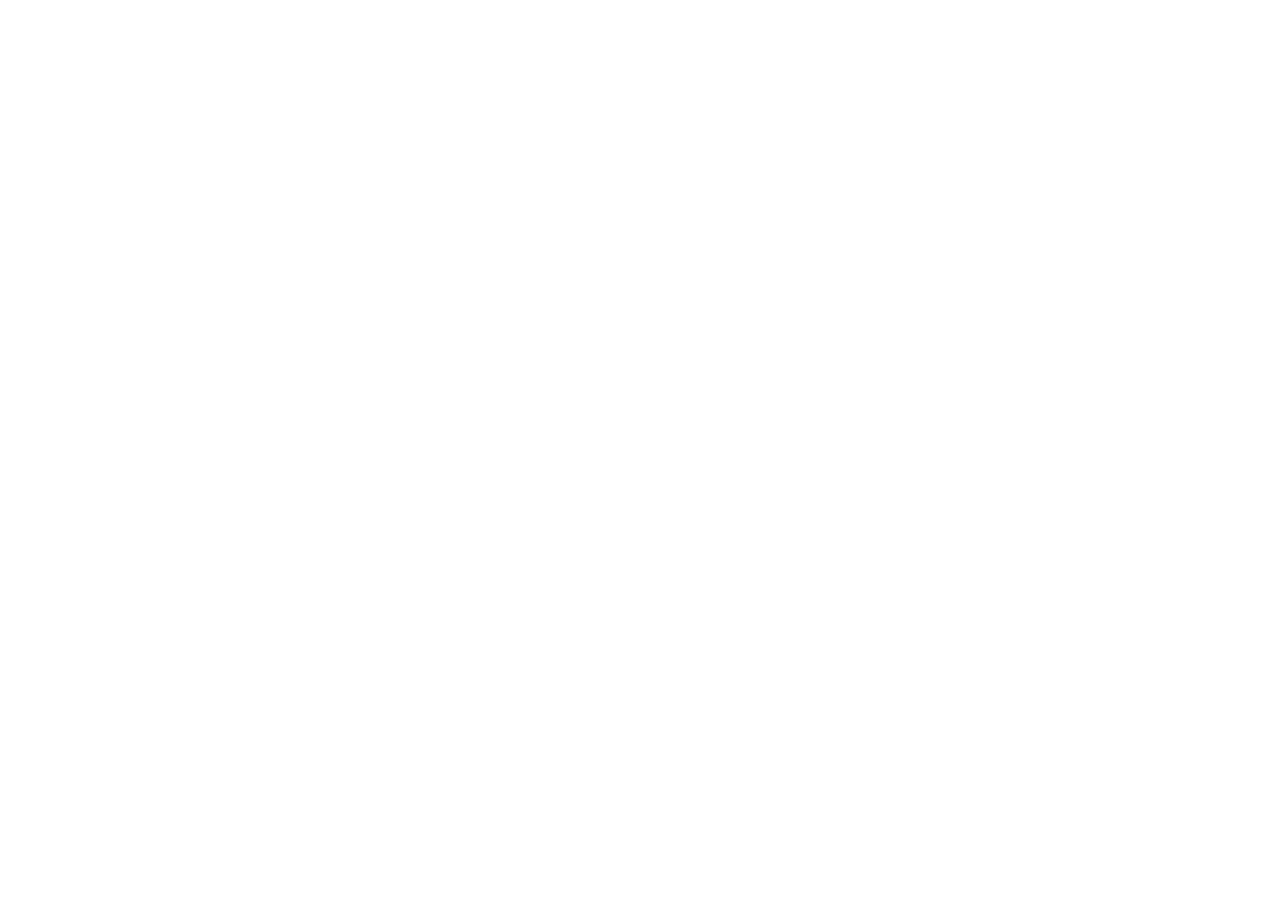
==== pages/about.html @ 212b048d "started project and made project structure" ====
<!DOCTYPE html>
<html lang="ru">
  <head>
    <meta charset="UTF-8" />
    <meta name="viewport" content="width=device-width, initial-scale=1.0" />

    <!-- START SEO -->
    <title>Document</title>
    <meta name="description" content="" />
    <!-- END SEO -->

    <!-- START THIRD-PARTY PACKAGES -->
    <!-- <== START FONTS ==> -->
    <link rel="preconnect" href="https://fonts.googleapis.com" />
    <link rel="preconnect" href="https://fonts.gstatic.com" crossorigin />
    <link
      href="https://fonts.googleapis.com/css2?family=Inter:wght@100..900&display=swap"
      rel="stylesheet"
    />
    <link
      href="https://fonts.googleapis.com/css2?family=Prosto+One&display=swap"
      rel="stylesheet"
    />
    <!-- <== END FONTS ==> -->

    <!-- <== START ANIMATE CSS ==> -->
    <link
      rel="stylesheet"
      href="https://cdnjs.cloudflare.com/ajax/libs/animate.css/4.1.1/animate.min.css"
    />
    <!-- <== END ANIMATE CSS ==> -->
    <!-- END THIRD-PARTY PACKAGES -->

    <!-- START CSS -->
    <link rel="stylesheet" href="./static/css/main.css" />
    <!-- END CSS -->
  </head>
  <body>
    <!-- START CONTENT -->
    <div class="wrapper">
      <!-- START HEADER -->
      <header></header>
      <!-- END HEADER -->

      <!-- START MAIN -->
      <main class="main"></main>
      <!-- END MAIN -->

      <!-- START FOOTER -->
      <footer></footer>
      <!-- END FOOTER -->
    </div>
    <!-- END CONTENT -->

    <!-- START SCRIPTS -->
    <!-- END SCRIPTS -->
  </body>
</html>
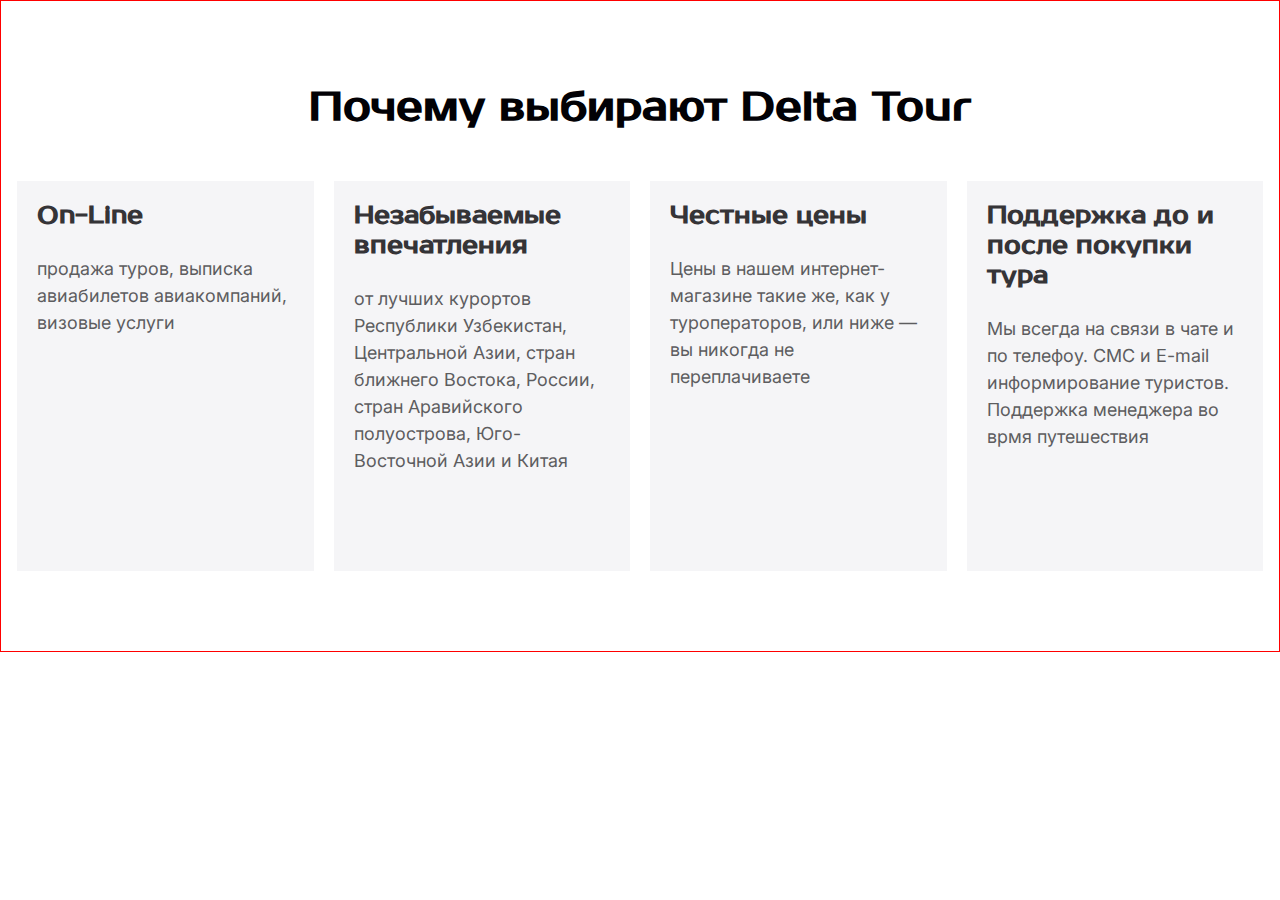
==== commit dc5742cb: "intro section added" ====
--- a/pages/about.html
+++ b/pages/about.html
@@ -32,7 +32,7 @@
     <!-- END THIRD-PARTY PACKAGES -->
 
     <!-- START CSS -->
-    <link rel="stylesheet" href="./static/css/main.css" />
+    <link rel="stylesheet" href="../static/css/main.css" />
     <!-- END CSS -->
   </head>
   <body>
@@ -43,7 +43,66 @@
       <!-- END HEADER -->
 
       <!-- START MAIN -->
-      <main class="main"></main>
+      <main class="main">
+        <!-- START SECTION INTRO -->
+        <section>
+          <div class="box section-inner">
+            <div class="section-info">
+              <div class="section-info-texts">
+                <h3 class="section-info-title ft-primary">
+                  Почему выбирают Delta Tour
+                </h3>
+              </div>
+              <div class="section-info-naqsh"></div>
+            </div>
+            <div class="intro-cards">
+              <div class="intro-card bg-gray">
+                <div class="intro-card-texts">
+                  <h4 class="intro-card-title ft-primary">On-Line</h4>
+                  <p class="intro-card-desc text-sm">
+                    продажа туров, выписка авиабилетов авиакомпаний, визовые
+                    услуги
+                  </p>
+                </div>
+              </div>
+              <div class="intro-card bg-gray">
+                <div class="intro-card-texts">
+                  <h4 class="intro-card-title ft-primary">
+                    Незабываемые впечатления
+                  </h4>
+                  <p class="intro-card-desc text-sm">
+                    от лучших курортов Республики Узбекистан, Центральной Азии,
+                    стран ближнего Востока, России, стран Аравийского
+                    полуострова, Юго-Восточной Азии и Китая
+                  </p>
+                </div>
+              </div>
+              <div class="intro-card bg-gray">
+                <div class="intro-card-texts">
+                  <h4 class="intro-card-title ft-primary">Честные цены</h4>
+                  <p class="intro-card-desc text-sm">
+                    Цены в нашем интернет-магазине такие же, как у
+                    туроператоров, или ниже — вы никогда не переплачиваете
+                  </p>
+                </div>
+              </div>
+              <div class="intro-card bg-gray">
+                <div class="intro-card-texts">
+                  <h4 class="intro-card-title ft-primary">
+                    Поддержка до и после покупки тура
+                  </h4>
+                  <p class="intro-card-desc text-sm">
+                    Мы всегда на связи в чате и по телефоу. СМС и E-mail
+                    информирование туристов. Поддержка менеджера во врмя
+                    путешествия
+                  </p>
+                </div>
+              </div>
+            </div>
+          </div>
+        </section>
+        <!-- END SECTION INTRO -->
+      </main>
       <!-- END MAIN -->
 
       <!-- START FOOTER -->
--- a/static/css/main.css
+++ b/static/css/main.css
@@ -0,0 +1,72 @@
+@import "./utils.css";
+@import "./layout/header.css";
+@import "./layout/footer.css";
+
+:root {
+  --cl-primary: #0e74af;
+  --cl-secondary: #f08620;
+  --cl-white: #ffffff;
+  --cl-grayscale: #353437;
+  --cl-text-primary: #020105;
+  --cl-text-secondary: #5d5d5f;
+  --cl-apple-gray: #f5f5f7;
+  --lay-container-width: 1440px;
+  --lay-container-padding: 16px;
+}
+
+/* === SECTION INFO === */
+.section-info {
+  display: flex;
+  flex-direction: column;
+  align-items: center;
+  gap: 24px;
+}
+
+.section-info-texts {
+  display: flex;
+  flex-direction: column;
+  align-items: center;
+  gap: 8px;
+}
+
+.section-info-title {
+  font-size: 40px;
+  line-height: 52px;
+  color: var(--cl-text-primary);
+}
+
+.section-info-desc {
+  color: var(--cl-text-secondary);
+}
+
+/* === INTRO SECTION === */
+.intro-cards {
+  display: grid;
+  grid-template-columns: repeat(4, 1fr);
+  gap: 20px;
+}
+
+.intro-card {
+  width: 100%;
+  display: flex;
+  flex-direction: column;
+  gap: 32px;
+  padding: 20px;
+  min-height: 390px;
+}
+
+.intro-card-texts {
+  display: flex;
+  flex-direction: column;
+  gap: 24px;
+}
+
+.intro-card-title {
+  font-size: 24px;
+  line-height: 30px;
+  color: var(--cl-grayscale);
+}
+
+.intro-card-desc {
+  color: var(--cl-text-secondary);
+}
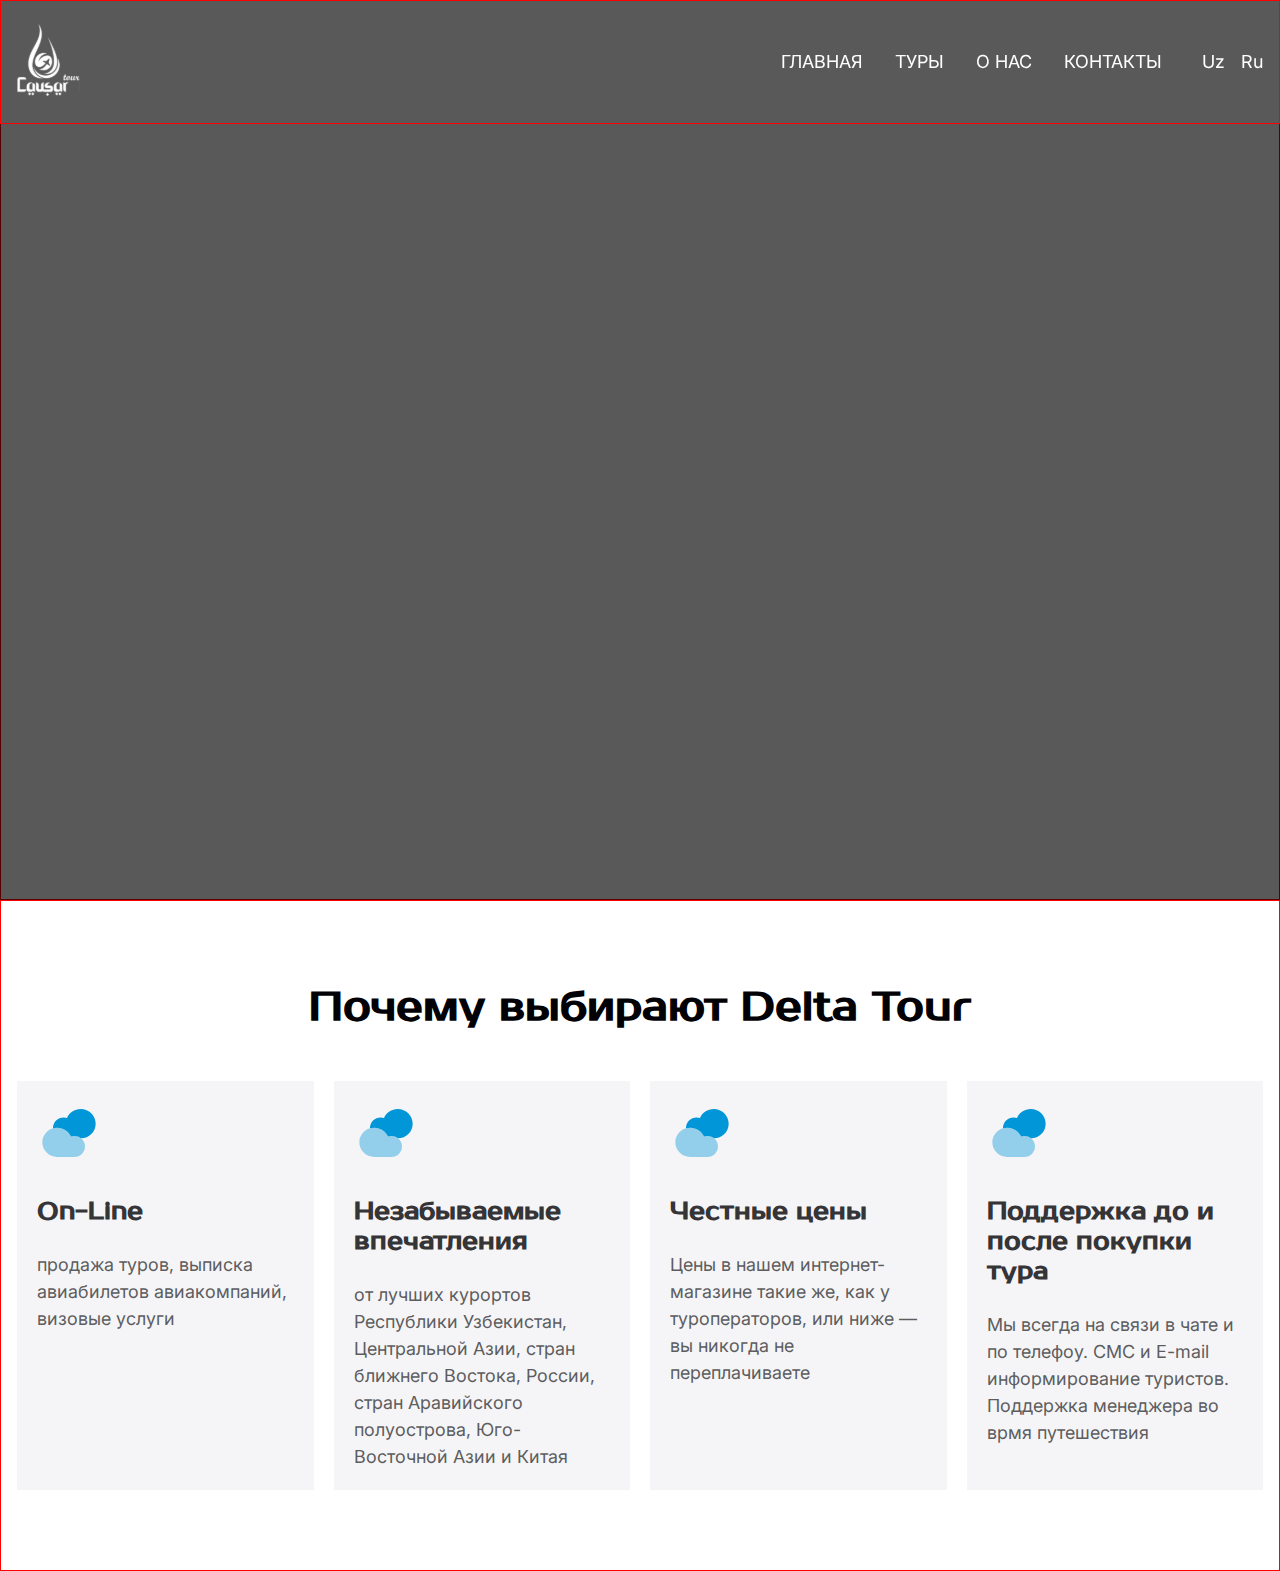
==== commit 4b58bf38: "header and hero sections are added" ====
--- a/pages/about.html
+++ b/pages/about.html
@@ -39,11 +39,41 @@
     <!-- START CONTENT -->
     <div class="wrapper">
       <!-- START HEADER -->
-      <header></header>
+      <header class="header">
+        <div class="box header-inner">
+          <a href="../index.html" class="logo default">
+            <img src="../public/media/logo-white.svg" alt="Logo" />
+          </a>
+          <div class="header-inner-nav-wrapper">
+            <nav class="header-inner-nav">
+              <a href="../index.html" class="header-inner-navlink">Главная</a>
+              <a href="../pages/tours.html" class="header-inner-navlink"
+                >Туры</a
+              >
+              <a href="../pages/about.html" class="header-inner-navlink"
+                >О нас</a
+              >
+              <a href="../pages/contact.html" class="header-inner-navlink"
+                >Контакты</a
+              >
+            </nav>
+            <nav class="header-inner-langs">
+              <a href="#">Uz</a>
+              <a href="#">Ru</a>
+            </nav>
+          </div>
+        </div>
+      </header>
       <!-- END HEADER -->
 
       <!-- START MAIN -->
       <main class="main">
+        <!-- START SECTION HERO -->
+        <section class="hero index">
+          <div class="box hero-inner"></div>
+        </section>
+        <!-- END SECTION HERO -->
+
         <!-- START SECTION INTRO -->
         <section>
           <div class="box section-inner">
@@ -57,6 +87,21 @@
             </div>
             <div class="intro-cards">
               <div class="intro-card bg-gray">
+                <svg
+                  viewBox="0 0 64 64"
+                  fill="none"
+                  xmlns="http://www.w3.org/2000/svg"
+                >
+                  <path
+                    d="M37.3333 35.0476C36.1701 35.0476 35.0504 35.2305 34.0023 35.5686C31.7219 30.3342 26.4304 26.6667 20.2667 26.6667C18.7871 26.6667 17.3577 26.878 16.0082 27.2716C16.0027 27.1341 16 26.996 16 26.8571C16 21.0713 20.7756 16.381 26.6667 16.381C27.8299 16.381 28.9496 16.5638 29.9977 16.9019C32.2781 11.6676 37.5696 8 43.7333 8C51.9808 8 58.6667 14.5665 58.6667 22.6667C58.6667 30.6852 52.1148 37.2008 43.9822 37.3313C42.1588 35.902 39.8477 35.0476 37.3333 35.0476Z"
+                    fill="#0196D8"
+                  />
+                  <path
+                    opacity="0.4"
+                    d="M5.33337 41.3333C5.33337 49.4335 12.0193 56 20.2667 56H37.3334C43.2244 56 48 51.3096 48 45.5238C48 42.2074 46.431 39.2509 43.9822 37.3313C42.1588 35.902 39.8477 35.0476 37.3334 35.0476C36.1701 35.0476 35.0504 35.2305 34.0023 35.5685C31.7219 30.3342 26.4304 26.6666 20.2667 26.6666C18.7871 26.6666 17.3577 26.878 16.0082 27.2716C9.83552 29.0721 5.33337 34.6863 5.33337 41.3333Z"
+                    fill="#0196D8"
+                  />
+                </svg>
                 <div class="intro-card-texts">
                   <h4 class="intro-card-title ft-primary">On-Line</h4>
                   <p class="intro-card-desc text-sm">
@@ -66,6 +111,21 @@
                 </div>
               </div>
               <div class="intro-card bg-gray">
+                <svg
+                  viewBox="0 0 64 64"
+                  fill="none"
+                  xmlns="http://www.w3.org/2000/svg"
+                >
+                  <path
+                    d="M37.3333 35.0476C36.1701 35.0476 35.0504 35.2305 34.0023 35.5686C31.7219 30.3342 26.4304 26.6667 20.2667 26.6667C18.7871 26.6667 17.3577 26.878 16.0082 27.2716C16.0027 27.1341 16 26.996 16 26.8571C16 21.0713 20.7756 16.381 26.6667 16.381C27.8299 16.381 28.9496 16.5638 29.9977 16.9019C32.2781 11.6676 37.5696 8 43.7333 8C51.9808 8 58.6667 14.5665 58.6667 22.6667C58.6667 30.6852 52.1148 37.2008 43.9822 37.3313C42.1588 35.902 39.8477 35.0476 37.3333 35.0476Z"
+                    fill="#0196D8"
+                  />
+                  <path
+                    opacity="0.4"
+                    d="M5.33337 41.3333C5.33337 49.4335 12.0193 56 20.2667 56H37.3334C43.2244 56 48 51.3096 48 45.5238C48 42.2074 46.431 39.2509 43.9822 37.3313C42.1588 35.902 39.8477 35.0476 37.3334 35.0476C36.1701 35.0476 35.0504 35.2305 34.0023 35.5685C31.7219 30.3342 26.4304 26.6666 20.2667 26.6666C18.7871 26.6666 17.3577 26.878 16.0082 27.2716C9.83552 29.0721 5.33337 34.6863 5.33337 41.3333Z"
+                    fill="#0196D8"
+                  />
+                </svg>
                 <div class="intro-card-texts">
                   <h4 class="intro-card-title ft-primary">
                     Незабываемые впечатления
@@ -78,6 +138,21 @@
                 </div>
               </div>
               <div class="intro-card bg-gray">
+                <svg
+                  viewBox="0 0 64 64"
+                  fill="none"
+                  xmlns="http://www.w3.org/2000/svg"
+                >
+                  <path
+                    d="M37.3333 35.0476C36.1701 35.0476 35.0504 35.2305 34.0023 35.5686C31.7219 30.3342 26.4304 26.6667 20.2667 26.6667C18.7871 26.6667 17.3577 26.878 16.0082 27.2716C16.0027 27.1341 16 26.996 16 26.8571C16 21.0713 20.7756 16.381 26.6667 16.381C27.8299 16.381 28.9496 16.5638 29.9977 16.9019C32.2781 11.6676 37.5696 8 43.7333 8C51.9808 8 58.6667 14.5665 58.6667 22.6667C58.6667 30.6852 52.1148 37.2008 43.9822 37.3313C42.1588 35.902 39.8477 35.0476 37.3333 35.0476Z"
+                    fill="#0196D8"
+                  />
+                  <path
+                    opacity="0.4"
+                    d="M5.33337 41.3333C5.33337 49.4335 12.0193 56 20.2667 56H37.3334C43.2244 56 48 51.3096 48 45.5238C48 42.2074 46.431 39.2509 43.9822 37.3313C42.1588 35.902 39.8477 35.0476 37.3334 35.0476C36.1701 35.0476 35.0504 35.2305 34.0023 35.5685C31.7219 30.3342 26.4304 26.6666 20.2667 26.6666C18.7871 26.6666 17.3577 26.878 16.0082 27.2716C9.83552 29.0721 5.33337 34.6863 5.33337 41.3333Z"
+                    fill="#0196D8"
+                  />
+                </svg>
                 <div class="intro-card-texts">
                   <h4 class="intro-card-title ft-primary">Честные цены</h4>
                   <p class="intro-card-desc text-sm">
@@ -87,6 +162,21 @@
                 </div>
               </div>
               <div class="intro-card bg-gray">
+                <svg
+                  viewBox="0 0 64 64"
+                  fill="none"
+                  xmlns="http://www.w3.org/2000/svg"
+                >
+                  <path
+                    d="M37.3333 35.0476C36.1701 35.0476 35.0504 35.2305 34.0023 35.5686C31.7219 30.3342 26.4304 26.6667 20.2667 26.6667C18.7871 26.6667 17.3577 26.878 16.0082 27.2716C16.0027 27.1341 16 26.996 16 26.8571C16 21.0713 20.7756 16.381 26.6667 16.381C27.8299 16.381 28.9496 16.5638 29.9977 16.9019C32.2781 11.6676 37.5696 8 43.7333 8C51.9808 8 58.6667 14.5665 58.6667 22.6667C58.6667 30.6852 52.1148 37.2008 43.9822 37.3313C42.1588 35.902 39.8477 35.0476 37.3333 35.0476Z"
+                    fill="#0196D8"
+                  />
+                  <path
+                    opacity="0.4"
+                    d="M5.33337 41.3333C5.33337 49.4335 12.0193 56 20.2667 56H37.3334C43.2244 56 48 51.3096 48 45.5238C48 42.2074 46.431 39.2509 43.9822 37.3313C42.1588 35.902 39.8477 35.0476 37.3334 35.0476C36.1701 35.0476 35.0504 35.2305 34.0023 35.5685C31.7219 30.3342 26.4304 26.6666 20.2667 26.6666C18.7871 26.6666 17.3577 26.878 16.0082 27.2716C9.83552 29.0721 5.33337 34.6863 5.33337 41.3333Z"
+                    fill="#0196D8"
+                  />
+                </svg>
                 <div class="intro-card-texts">
                   <h4 class="intro-card-title ft-primary">
                     Поддержка до и после покупки тура
--- a/static/css/main.css
+++ b/static/css/main.css
@@ -12,6 +12,36 @@
   --cl-apple-gray: #f5f5f7;
   --lay-container-width: 1440px;
   --lay-container-padding: 16px;
+}
+
+/* === SECTION HERO === */
+.hero {
+  position: relative;
+  min-height: 540px;
+}
+
+.hero.index {
+  height: 100vh;
+}
+
+.hero::after {
+  content: "";
+  position: absolute;
+  top: 0;
+  left: 0;
+  width: 100%;
+  height: 100%;
+  background-color: rgba(0, 0, 0, 0.65);
+}
+
+.hero-inner {
+  height: 100%;
+  display: flex;
+  flex-direction: column;
+  align-items: center;
+  justify-content: center;
+  gap: 24px;
+  padding-top: 124px;
 }
 
 /* === SECTION INFO === */
@@ -55,6 +85,11 @@
   min-height: 390px;
 }
 
+.intro-card svg {
+  width: 64px;
+  height: 64px;
+}
+
 .intro-card-texts {
   display: flex;
   flex-direction: column;
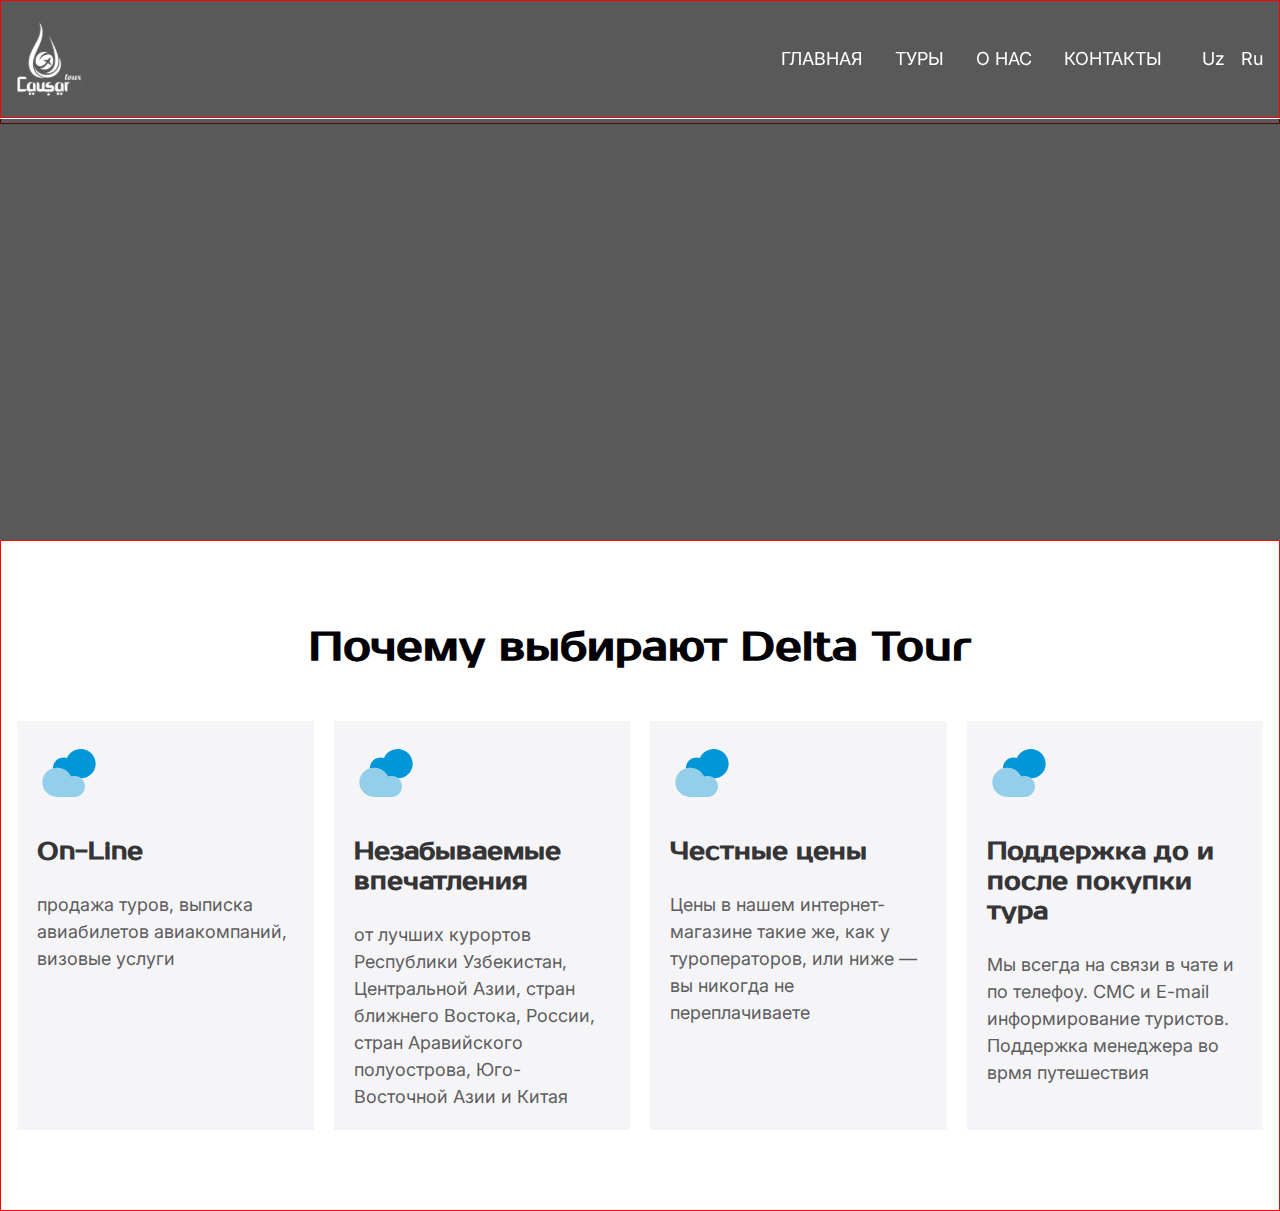
==== commit b4043376: "jquery connected and added scroll effect to header" ====
--- a/pages/about.html
+++ b/pages/about.html
@@ -41,9 +41,7 @@
       <!-- START HEADER -->
       <header class="header">
         <div class="box header-inner">
-          <a href="../index.html" class="logo default">
-            <img src="../public/media/logo-white.svg" alt="Logo" />
-          </a>
+          <a id="logo" href="../index.html" class="logo default-logo"></a>
           <div class="header-inner-nav-wrapper">
             <nav class="header-inner-nav">
               <a href="../index.html" class="header-inner-navlink">Главная</a>
@@ -69,7 +67,7 @@
       <!-- START MAIN -->
       <main class="main">
         <!-- START SECTION HERO -->
-        <section class="hero index">
+        <section class="hero">
           <div class="box hero-inner"></div>
         </section>
         <!-- END SECTION HERO -->
@@ -202,6 +200,13 @@
     <!-- END CONTENT -->
 
     <!-- START SCRIPTS -->
+    <script
+      src="https://cdnjs.cloudflare.com/ajax/libs/jquery/3.7.1/jquery.min.js"
+      integrity="sha512-v2CJ7UaYy4JwqLDIrZUI/4hqeoQieOmAZNXBeQyjo21dadnwR+8ZaIJVT8EE2iyI61OV8e6M8PP2/4hpQINQ/g=="
+      crossorigin="anonymous"
+      referrerpolicy="no-referrer"
+    ></script>
+    <script src="../static/js/app.js"></script>
     <!-- END SCRIPTS -->
   </body>
 </html>
--- a/static/css/main.css
+++ b/static/css/main.css
@@ -18,6 +18,7 @@
 .hero {
   position: relative;
   min-height: 540px;
+  max-height: 960px;
 }
 
 .hero.index {
@@ -41,7 +42,7 @@
   align-items: center;
   justify-content: center;
   gap: 24px;
-  padding-top: 124px;
+  padding-top: 122px;
 }
 
 /* === SECTION INFO === */
